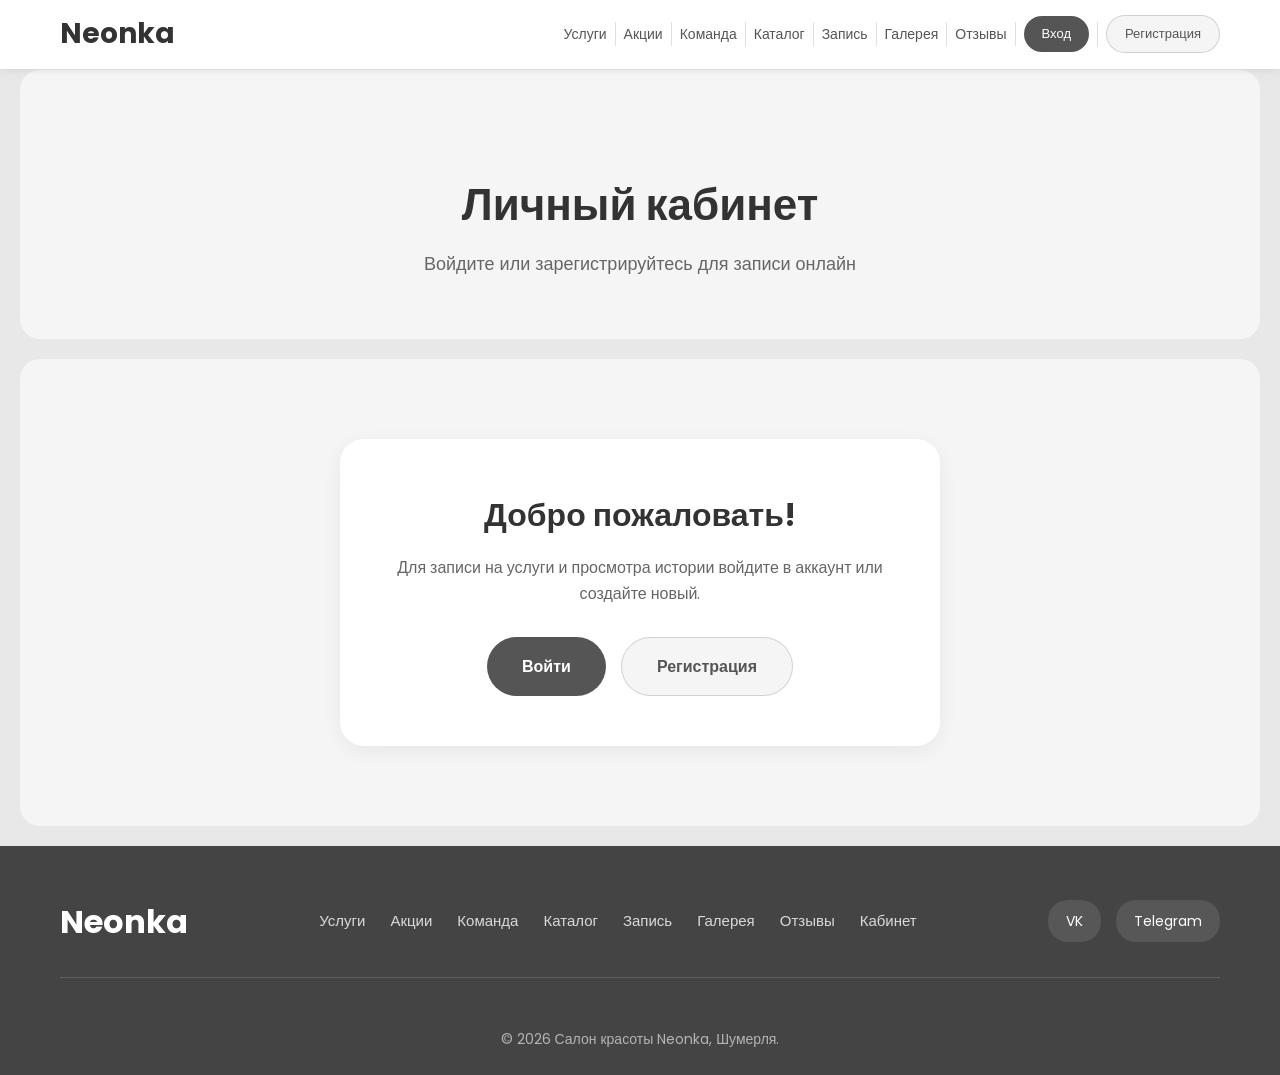
==== account.html @ 44caa197 "изминение" ====
<!DOCTYPE html>
<html lang="ru">
<head>
  <meta charset="UTF-8">
  <meta name="viewport" content="width=device-width, initial-scale=1.0">
  <meta name="description" content="Личный кабинет салона красоты Neonka — вход, регистрация, просмотр истории записей.">
  <title>Личный кабинет — Салон красоты Neonka</title>
  <link rel="icon" href="img/salona.jpg" type="image/jpeg">
  <link rel="stylesheet" href="style.css">
  <link href="https://fonts.googleapis.com/css2?family=Poppins:wght@300;400;500;600;700&display=swap" rel="stylesheet">
</head>
<body>

  <!-- шапка -->
  <header class="header">
    <div class="container">
      <a href="index.html" class="logo">Neonka</a>
      <nav class="nav">
        <a href="index.html#services">Услуги</a>
        <div class="sep"></div>
        <a href="index.html#offers">Акции</a>
        <div class="sep"></div>
        <a href="index.html#team">Команда</a>
        <div class="sep"></div>
        <a href="services.html">Каталог</a>
        <div class="sep"></div>
        <a href="booking.html">Запись</a>
        <div class="sep"></div>
        <a href="gallery.html">Галерея</a>
        <div class="sep"></div>
        <a href="reviews.html">Отзывы</a>
        <div class="sep"></div>
        <button class="btn-auth btn-in" id="btn-open-login">Вход</button>
        <div class="sep"></div>
        <button class="btn-auth btn-up" id="btn-open-register">Регистрация</button>
      </nav>
    </div>
  </header>

  <!-- заголовок -->
  <section class="pagehead">
    <div class="container">
      <h1>Личный кабинет</h1>
      <p>Войдите или зарегистрируйтесь для записи онлайн</p>
    </div>
  </section>

  <!-- кабинет -->
  <section class="account">
    <div class="container">
      <div class="account-box">
        <div class="account-card">
          <h2>Добро пожаловать!</h2>
          <p>Для записи на услуги и просмотра истории войдите в аккаунт или создайте новый.</p>
          <div class="account-btns">
            <button class="btn btn-dark" id="btn-open-login">Войти</button>
            <button class="btn btn-light" id="btn-open-register">Регистрация</button>
          </div>
        </div>
      </div>
    </div>
  </section>

  <!-- модалки -->
  <div class="modal" id="modal-login">
    <div class="modal-box">
      <button class="modal-x" id="modal-login-close">&times;</button>
      <h2>Вход в аккаунт</h2>
      <form class="form" id="login-form" novalidate>
        <div class="field">
          <label for="login-email">Email</label>
          <input type="email" id="login-email" name="login_email" placeholder="example@mail.ru" required>
          <span class="err" id="login-email-error"></span>
        </div>
        <div class="field">
          <label for="login-password">Пароль</label>
          <input type="password" id="login-password" name="login_password" placeholder="Введите пароль" required>
          <span class="err" id="login-password-error"></span>
        </div>
        <button type="submit" class="btn btn-dark btn-full">Войти</button>
        <div class="result" id="login-result"></div>
        <p class="modal-link">Нет аккаунта? <a href="#" id="switch-to-register">Зарегистрируйтесь</a></p>
      </form>
    </div>
  </div>

  <div class="modal modal-reg" id="modal-register">
    <div class="modal-box">
      <button class="modal-x" id="modal-register-close">&times;</button>
      <h2>Регистрация</h2>
      <form class="form" id="register-form" novalidate>
        <div class="field">
          <label for="reg-name">Имя *</label>
          <input type="text" id="reg-name" name="reg_name" placeholder="Ваше имя" required>
          <span class="err" id="reg-name-error"></span>
        </div>
        <div class="field">
          <label for="reg-phone">Телефон *</label>
          <input type="tel" id="reg-phone" name="reg_phone" placeholder="+7 (999) 123-45-67" required>
          <span class="err" id="reg-phone-error"></span>
        </div>
        <div class="field">
          <label for="reg-email">Email *</label>
          <input type="email" id="reg-email" name="reg_email" placeholder="example@mail.ru" required>
          <span class="err" id="reg-email-error"></span>
        </div>
        <div class="field">
          <label for="reg-password">Пароль *</label>
          <input type="password" id="reg-password" name="reg_password" placeholder="Минимум 6 символов" required>
          <span class="err" id="reg-password-error"></span>
        </div>
        <div class="field">
          <label for="reg-password-confirm">Подтвердите пароль *</label>
          <input type="password" id="reg-password-confirm" name="reg_password_confirm" placeholder="Повторите пароль" required>
          <span class="err" id="reg-password-confirm-error"></span>
        </div>
        <div class="field">
          <label class="check"><input type="checkbox" id="reg-agree" name="reg_agree" required> Согласен(а) на обработку данных</label>
          <span class="err" id="reg-agree-error"></span>
        </div>
        <button type="submit" class="btn btn-dark btn-full">Зарегистрироваться</button>
        <div class="result" id="register-result"></div>
        <p class="modal-link">Уже есть аккаунт? <a href="#" id="switch-to-login">Войдите</a></p>
      </form>
    </div>
  </div>

  <!-- подвал -->
  <footer class="footer">
    <div class="container">
      <div class="footer-wrap">
        <div class="flogo">Neonka</div>
        <div class="flinks">
          <a href="index.html#services">Услуги</a>
          <a href="index.html#offers">Акции</a>
          <a href="index.html#team">Команда</a>
          <a href="services.html">Каталог</a>
          <a href="booking.html">Запись</a>
          <a href="gallery.html">Галерея</a>
          <a href="reviews.html">Отзывы</a>
          <a href="account.html">Кабинет</a>
        </div>
        <div class="fsocial">
          <a href="#">VK</a>
          <a href="#">Telegram</a>
        </div>
      </div>
      <div class="fcopy"><p>&copy; 2026 Салон красоты Neonka, Шумерля.</p></div>
    </div>
  </footer>

  <script src="js/modal.js"></script>
  <script src="js/validation.js"></script>
  <script src="js/main.js"></script>
</body>
</html>
---- style.css ----
/* reset */
*{margin:0;padding:0;box-sizing:border-box}
html{scroll-behavior:smooth}
body{font-family:"Poppins",sans-serif;line-height:1.6;color:#444;background:#e8e8e8;overflow-x:hidden;padding-top:70px}
.container{max-width:1200px;margin:0 auto;padding:0 20px}

/* header */
.header{background:#fff;padding:12px 0;position:fixed;top:0;width:100%;z-index:1000;box-shadow:0 1px 10px rgba(0,0,0,0.08)}
.header .container{display:flex;justify-content:space-between;align-items:center}
.logo{font-size:28px;font-weight:700;color:#333;text-decoration:none}
.nav{display:flex;align-items:center;gap:6px}
.sep{width:1px;height:24px;background:rgba(0,0,0,0.12);margin:0 2px}
.nav a{color:#555;text-decoration:none;font-size:14px;font-weight:500;transition:color 0.3s;white-space:nowrap}
.nav a:hover{color:#333}

/* auth buttons */
.btn-auth{padding:8px 18px;border-radius:20px;font-size:13px;font-weight:500;cursor:pointer;border:none;transition:background 0.3s;font-family:"Poppins",sans-serif}
.btn-in{background:#555;color:#fff}
.btn-in:hover{background:#333}
.btn-up{background:#f5f5f5;color:#555;border:1px solid rgba(0,0,0,0.15)}
.btn-up:hover{background:#eee}

/* hero */
.hero{background:#f5f5f5;padding:160px 0 100px;margin:20px;margin-top:0;border-radius:20px}
.hero-inner{display:grid;grid-template-columns:1fr 1fr;gap:60px;align-items:center}
.hero-text h1{font-size:52px;margin-bottom:20px;color:#333}
.hero-text p{font-size:20px;margin-bottom:36px;color:#666}
.hero-btns{display:flex;gap:20px;margin-bottom:36px}
.hero-stats{display:flex;gap:40px}
.stat{text-align:center}
.stat span{display:block;font-size:28px;font-weight:700;color:#555}
.hero-img{height:500px;border-radius:24px;overflow:hidden}
.hero-img img{width:100%;height:100%;object-fit:cover}

/* headings */
h2{text-align:center;font-size:40px;margin-bottom:60px;color:#333}

/* buttons */
.btn{padding:16px 35px;border:none;border-radius:50px;font-size:16px;font-weight:600;text-decoration:none;display:inline-block;cursor:pointer;transition:all 0.3s;font-family:"Poppins",sans-serif}
.btn-dark{background:#555;color:#fff}
.btn-dark:hover{background:#333}
.btn-light{background:#f5f5f5;color:#555;border:1px solid rgba(0,0,0,0.15)}
.btn-light:hover{background:#eee}
.btn-sm{padding:10px 24px;font-size:14px;background:#555;color:#fff;border-radius:50px;text-decoration:none;display:inline-block;transition:background 0.3s}
.btn-sm:hover{background:#333}
.btn-full{width:100%;text-align:center}
.link-center{text-align:center;margin-top:40px}

/* advantages */
.advantages{padding:100px 0;background:#f5f5f5;margin:20px;border-radius:20px}
.adv-grid{display:grid;grid-template-columns:repeat(auto-fit,minmax(250px,1fr));gap:30px}
.adv-card{text-align:center;padding:30px 20px;border-radius:20px;background:#fff;border:1px solid rgba(0,0,0,0.08);transition:transform 0.3s}
.adv-card:hover{transform:translateY(-8px)}
.adv-img{width:100%;height:160px;border-radius:16px;overflow:hidden;margin-bottom:20px}
.adv-img img{width:100%;height:100%;object-fit:cover;object-position:center}
.adv-card h3{color:#333;font-size:18px;margin-bottom:10px;min-height:44px;display:flex;align-items:center;justify-content:center}
.adv-card p{color:#666;font-size:14px;line-height:1.5}

/* services */
.services{padding:100px 0;background:#f5f5f5;margin:20px;border-radius:20px}
.svc-grid{display:grid;grid-template-columns:repeat(4,1fr);gap:25px;justify-items:center}
.svc-card{background:#fff;border-radius:20px;text-align:center;border:1px solid rgba(0,0,0,0.08);transition:transform 0.3s;padding-bottom:20px;width:100%;max-width:300px;display:flex;flex-direction:column;align-items:center}
.svc-card:hover{transform:translateY(-8px)}
.svc-img{width:100%;height:220px;border-radius:16px 16px 0 0;overflow:hidden}
.svc-img img{width:100%;height:100%;object-fit:cover;object-position:center top}
.svc-card h3{color:#444;font-size:20px;margin-bottom:10px;padding:0 15px;min-height:44px;display:flex;align-items:center;justify-content:center}
.svc-card p{color:#666;font-size:14px;margin-bottom:15px;padding:0 15px;min-height:40px;line-height:1.4}
.svc-price{font-size:18px;font-weight:600;color:#555;background:#f0f0f0;padding:8px 20px;border-radius:20px;display:inline-block}

/* offers */
.offers{padding:100px 0;background:#f5f5f5;margin:20px;border-radius:20px}
.offer-grid{display:grid;grid-template-columns:repeat(auto-fit,minmax(300px,1fr));gap:30px}
.offer-card{background:#fff;border-radius:20px;overflow:hidden;box-shadow:0 5px 20px rgba(0,0,0,0.06);transition:transform 0.3s;position:relative}
.offer-card:hover{transform:translateY(-6px)}
.offer-hot{border:1px solid #888}
.offer-tag{position:absolute;top:15px;left:15px;background:#555;color:#fff;padding:5px 12px;border-radius:20px;font-size:12px;font-weight:600;z-index:1}
.offer-img{width:100%;height:200px;overflow:hidden}
.offer-img img{width:100%;height:100%;object-fit:cover;object-position:center}
.offer-body{padding:25px}
.offer-body h3{font-size:20px;color:#333;margin-bottom:10px}
.offer-desc{font-size:14px;color:#666;margin-bottom:15px}
.offer-price{display:flex;align-items:center;gap:12px;margin-bottom:20px}
.old-price{font-size:18px;color:#999;text-decoration:line-through}
.new-price{font-size:26px;font-weight:700;color:#444}

/* team */
.team{padding:100px 0;background:#f5f5f5;margin:20px;border-radius:20px}
.team-grid{display:grid;grid-template-columns:repeat(auto-fit,minmax(220px,1fr));gap:30px}
.member{background:#fff;border-radius:20px;overflow:hidden;text-align:center;box-shadow:0 5px 15px rgba(0,0,0,0.06);transition:transform 0.3s}
.member:hover{transform:translateY(-6px)}
.photo{width:100%;height:220px;overflow:hidden}
.photo img{width:100%;height:100%;object-fit:cover;object-position:center top}
.info{padding:20px}
.info h3{font-size:18px;color:#333;margin-bottom:5px}
.role{font-size:14px;color:#666;margin-bottom:5px}
.exp{font-size:13px;color:#888;margin-bottom:10px}
.stars{color:#777;font-size:18px}

/* packages */
.packages{padding:100px 0;background:#f5f5f5;margin:20px;border-radius:20px}
.subtitle{text-align:center;font-size:16px;color:#666;margin-top:-40px;margin-bottom:50px}
.packs{display:grid;grid-template-columns:repeat(auto-fit,minmax(300px,1fr));gap:30px}
.pack{background:#fff;border-radius:24px;padding:35px 30px;text-align:center;box-shadow:0 5px 20px rgba(0,0,0,0.06);transition:transform 0.3s;position:relative;border:1px solid rgba(0,0,0,0.08)}
.pack:hover{transform:translateY(-8px)}
.pack-popular{border-color:#888}
.pack-tag{position:absolute;top:-12px;left:50%;transform:translateX(-50%);background:#555;color:#fff;padding:6px 20px;border-radius:20px;font-size:12px;font-weight:600;white-space:nowrap}
.pack-head{margin-bottom:20px;padding-top:10px}
.pack-head h3{font-size:24px;color:#333;margin-bottom:8px}
.pack-time{font-size:14px;color:#888}
.pack-list{list-style:none;padding:0;margin:0 0 25px;text-align:left}
.pack-list li{padding:10px 0;border-bottom:1px solid rgba(0,0,0,0.05);font-size:15px;color:#555}
.pack-list li:last-child{border-bottom:none}
.pack-price{display:flex;align-items:center;justify-content:center;gap:12px;margin-bottom:25px}
.save{font-size:14px;font-weight:600;color:#555;background:#f0f0f0;padding:4px 12px;border-radius:20px}

/* reviews */
.reviews{padding:100px 0;background:#f5f5f5;margin:20px;border-radius:20px}
.rev-grid{display:grid;grid-template-columns:repeat(auto-fit,minmax(300px,1fr));gap:30px;margin-bottom:40px}
.rev-card{background:#fff;padding:30px;border-radius:20px;box-shadow:0 5px 15px rgba(0,0,0,0.06);transition:transform 0.3s}
.rev-card:hover{transform:translateY(-5px)}
.rev-head{display:flex;align-items:center;gap:15px;margin-bottom:15px}
.rev-avatar{width:50px;height:50px;border-radius:50%;background:#555;color:#fff;display:flex;align-items:center;justify-content:center;font-size:20px;font-weight:700}
.rev-name strong{display:block;font-size:16px;color:#333}
.rev-stars{color:#777;font-size:16px}
.rev-card p{color:#666;font-size:14px;line-height:1.6}
.rev-date{font-size:12px;color:#999}
.rev-form{max-width:600px;margin:0 auto;background:#fff;padding:40px;border-radius:24px;box-shadow:0 5px 20px rgba(0,0,0,0.06)}
.rev-form h3{text-align:center;font-size:24px;margin-bottom:30px;color:#333}

/* slider */
.slider-area{padding:80px 0;background:#f5f5f5;margin:20px;border-radius:20px}
.slider{position:relative;max-width:900px;margin:0 auto;overflow:hidden;border-radius:20px;box-shadow:0 8px 25px rgba(0,0,0,0.08)}
.track{display:flex;transition:transform 0.5s ease}
.slide{min-width:100%;position:relative}
.slide img{width:100%;height:500px;object-fit:cover;display:block}
.caption{position:absolute;bottom:0;left:0;right:0;background:linear-gradient(transparent,rgba(0,0,0,0.6));color:#fff;padding:30px 20px 20px;font-size:18px;text-align:center}
.s-btn{position:absolute;top:50%;transform:translateY(-50%);background:rgba(255,255,255,0.8);border:none;width:50px;height:50px;border-radius:50%;font-size:22px;cursor:pointer;color:#555}
.s-btn:hover{background:#fff}
.s-prev{left:15px}
.s-next{right:15px}
.dots{display:flex;justify-content:center;gap:10px;padding:15px;background:#f5f5f5}
.dot{width:12px;height:12px;border-radius:50%;background:#aaa;border:none;cursor:pointer;transition:background 0.3s}
.dot.active{background:#555}

/* gallery */
.gallery{padding:80px 0;background:#f5f5f5;margin:20px;border-radius:20px}
.gal-grid{display:grid;grid-template-columns:repeat(auto-fit,minmax(280px,1fr));gap:20px}
.gal-item{position:relative;border-radius:16px;overflow:hidden;box-shadow:0 5px 15px rgba(0,0,0,0.08);cursor:pointer}
.gal-item img{width:100%;height:260px;object-fit:cover;object-position:center;display:block;transition:transform 0.4s}
.gal-item:hover img{transform:scale(1.05)}
.overlay{position:absolute;bottom:0;left:0;right:0;background:linear-gradient(transparent,rgba(0,0,0,0.6));color:#fff;padding:20px;text-align:center;opacity:0;transition:opacity 0.3s}
.gal-item:hover .overlay{opacity:1}

/* steps */
.steps{padding:100px 0;background:#f5f5f5;margin:20px;border-radius:20px}
.step-list{display:grid;grid-template-columns:repeat(auto-fit,minmax(200px,1fr));gap:30px;max-width:1000px;margin:0 auto}
.step{text-align:center;padding:30px 20px;background:#fff;border-radius:20px;box-shadow:0 5px 15px rgba(0,0,0,0.06);transition:transform 0.3s}
.step:hover{transform:translateY(-6px)}
.step-num{width:50px;height:50px;border-radius:50%;background:#555;color:#fff;font-size:22px;font-weight:700;display:flex;align-items:center;justify-content:center;margin:0 auto 15px}
.step h3{font-size:18px;color:#333;margin-bottom:10px}
.step p{font-size:14px;color:#666}

/* prices */
.prices{padding:100px 0;background:#f5f5f5;margin:20px;border-radius:20px}
.price-cols{display:grid;grid-template-columns:repeat(auto-fit,minmax(350px,1fr));gap:30px;margin-bottom:40px}
.price-col{background:#fff;border-radius:24px;overflow:hidden;box-shadow:0 5px 15px rgba(0,0,0,0.06);border:1px solid rgba(0,0,0,0.08)}
.col-head{background:#555;padding:25px 30px;text-align:center}
.col-head h3{color:#fff;font-size:22px;margin:0}
.price-list{padding:25px}
.price-row{display:flex;justify-content:space-between;align-items:center;padding:18px 0;border-bottom:1px dashed rgba(0,0,0,0.1)}
.price-row:last-child{border-bottom:none}
.price-info{display:flex;flex-direction:column;gap:4px}
.price-name{font-size:17px;color:#444;font-weight:600}
.price-desc{font-size:13px;color:#888;font-style:italic}
.price-val{font-size:22px;font-weight:700;color:#555;padding:8px 16px;border-radius:14px;background:#f0f0f0;min-width:90px;text-align:center}
.note{text-align:center;padding:25px 30px;background:#f0f0f0;border-radius:20px}
.note p{font-size:16px;color:#555}
.note strong{color:#333}

/* contact */
.contact{padding:100px 0;background:#f5f5f5;margin:20px;border-radius:20px}
.contact-wrap{display:grid;grid-template-columns:1fr 400px;gap:60px;align-items:start}
.contact-list{display:flex;flex-direction:column;gap:25px}
.contact-item{display:flex;align-items:center;gap:15px;padding:20px 25px;background:#fff;border-radius:16px;border:1px solid rgba(0,0,0,0.08);transition:transform 0.3s}
.contact-item:hover{transform:translateX(8px)}
.contact-item p{font-size:16px;color:#555}
.map{width:100%;border-radius:20px;overflow:hidden}
.map iframe{border:none;width:100%;height:100%;min-height:400px}

/* booking */
.booking{padding:80px 0;background:#f5f5f5;margin:20px;border-radius:20px}
.form{max-width:600px;margin:0 auto;background:#fff;padding:40px;border-radius:24px;box-shadow:0 5px 20px rgba(0,0,0,0.06)}
.field{margin-bottom:24px}
.field label{display:block;margin-bottom:8px;font-weight:500;color:#444;font-size:15px}
.field input,.field select,.field textarea{width:100%;padding:14px 18px;border:1px solid rgba(0,0,0,0.12);border-radius:14px;font-size:15px;font-family:"Poppins",sans-serif;background:#fff;color:#444}
.field input:focus,.field select:focus,.field textarea:focus{outline:none;border-color:#555}
.err{display:block;color:#888;font-size:13px;margin-top:6px}
.radios{display:flex;gap:20px;flex-wrap:wrap}
.radio{display:flex;align-items:center;gap:8px;cursor:pointer;font-size:15px;color:#555}
.check{display:flex;align-items:center;gap:10px;cursor:pointer;font-size:14px;color:#555}
.result{margin-top:15px;padding:15px;border-radius:12px;text-align:center;font-weight:500;display:none}
.result.ok{display:block;background:#eee;color:#444}
.result.bad{display:block;background:#e8e8e8;color:#555}

/* account */
.account{padding:80px 0;background:#f5f5f5;margin:20px;border-radius:20px}
.account-box{max-width:600px;margin:0 auto;text-align:center}
.account-card{background:#fff;padding:50px 40px;border-radius:24px;box-shadow:0 5px 20px rgba(0,0,0,0.06)}
.account-card h2{font-size:32px;margin-bottom:15px;color:#333}
.account-card p{color:#666;margin-bottom:30px;font-size:16px}
.account-btns{display:flex;gap:15px;justify-content:center}

/* modal */
.modal{display:none;position:fixed;top:0;left:0;width:100%;height:100%;background:rgba(0,0,0,0.4);z-index:2000;align-items:center;justify-content:center}
.modal.show{display:flex}
.modal-box{background:#fff;border-radius:20px;padding:35px 30px;max-width:420px;width:90%;position:relative;box-shadow:0 15px 50px rgba(0,0,0,0.15)}
.modal-reg .modal-box{max-width:520px;padding:30px 25px}
.modal-reg .form{display:grid;grid-template-columns:1fr 1fr;gap:10px 14px}
.modal-reg .field:last-of-type,.modal-reg .btn-full,.modal-reg .result,.modal-reg .modal-link,.modal-reg h2{grid-column:1/-1}
.modal-x{position:absolute;top:15px;right:20px;background:none;border:none;font-size:28px;cursor:pointer;color:#999}
.modal-x:hover{color:#555}
.form{display:flex;flex-direction:column;gap:16px}
.form h2{margin-bottom:10px;font-size:24px;color:#333}
.modal-link{text-align:center;font-size:14px;color:#666}
.modal-link a{color:#555;font-weight:600;text-decoration:none;cursor:pointer}
.modal-link a:hover{text-decoration:underline}

/* pagehead */
.pagehead{background:#f5f5f5;text-align:center;padding:100px 0 60px;margin:20px;margin-top:0;border-radius:20px}
.pagehead h1{font-size:44px;color:#333;margin-bottom:10px}
.pagehead p{font-size:18px;color:#666}

/* footer */
.footer{background:#444;color:#fff;padding:50px 0 25px}
.footer-wrap{display:flex;justify-content:space-between;align-items:center;flex-wrap:wrap;gap:30px;margin-bottom:30px;padding-bottom:30px;border-bottom:1px solid rgba(255,255,255,0.15)}
.flogo{font-size:32px;font-weight:700;color:#fff}
.flinks{display:flex;gap:25px}
.flinks a{color:rgba(255,255,255,0.8);text-decoration:none;font-size:15px;transition:color 0.3s}
.flinks a:hover{color:#fff}
.fsocial{display:flex;gap:15px}
.fsocial a{color:#fff;text-decoration:none;padding:10px 18px;border-radius:20px;background:rgba(255,255,255,0.1);font-size:14px;transition:background 0.3s}
.fsocial a:hover{background:rgba(255,255,255,0.2)}
.fcopy{text-align:center;padding-top:20px}
.fcopy p{font-size:14px;color:rgba(255,255,255,0.6)}

/* responsive */
@media(max-width:768px){
body{padding-top:60px}
.hero,.pagehead,.advantages,.services,.prices,.contact,.slider-area,.booking,.gallery,.reviews,.account,.offers,.team,.steps,.packages{margin:10px;border-radius:15px}
.hero-inner{grid-template-columns:1fr;gap:40px}
.hero-text h1{font-size:36px}
.pagehead h1{font-size:32px}
h2{font-size:30px}
.hero-stats{gap:20px}
.stat span{font-size:22px}
.adv-grid,.price-cols,.rev-grid{grid-template-columns:1fr}
.svc-grid{grid-template-columns:repeat(2,1fr);gap:15px}
.offer-grid{grid-template-columns:1fr}
.team-grid{grid-template-columns:repeat(2,1fr);gap:15px}
.photo{height:180px}
.contact-wrap{grid-template-columns:1fr}
.nav{gap:4px;flex-wrap:wrap;justify-content:center}
.sep{height:18px;margin:0 1px}
.nav a{font-size:12px}
.btn-auth{padding:5px 10px;font-size:11px}
.footer-wrap{flex-direction:column;text-align:center}
.flinks{flex-wrap:wrap;justify-content:center}
.slide img{height:300px}
.form,.rev-form,.account-card{padding:25px}
.gal-grid{grid-template-columns:repeat(auto-fit,minmax(200px,1fr))}
.gal-item img{height:200px}
.packs{grid-template-columns:1fr;max-width:450px;margin:0 auto}
}
@media(max-width:480px){
.svc-grid,.team-grid{grid-template-columns:1fr}
.hero-btns{flex-direction:column}
.account-btns{flex-direction:column}
.offer-img{height:180px}
.photo{height:200px}
}
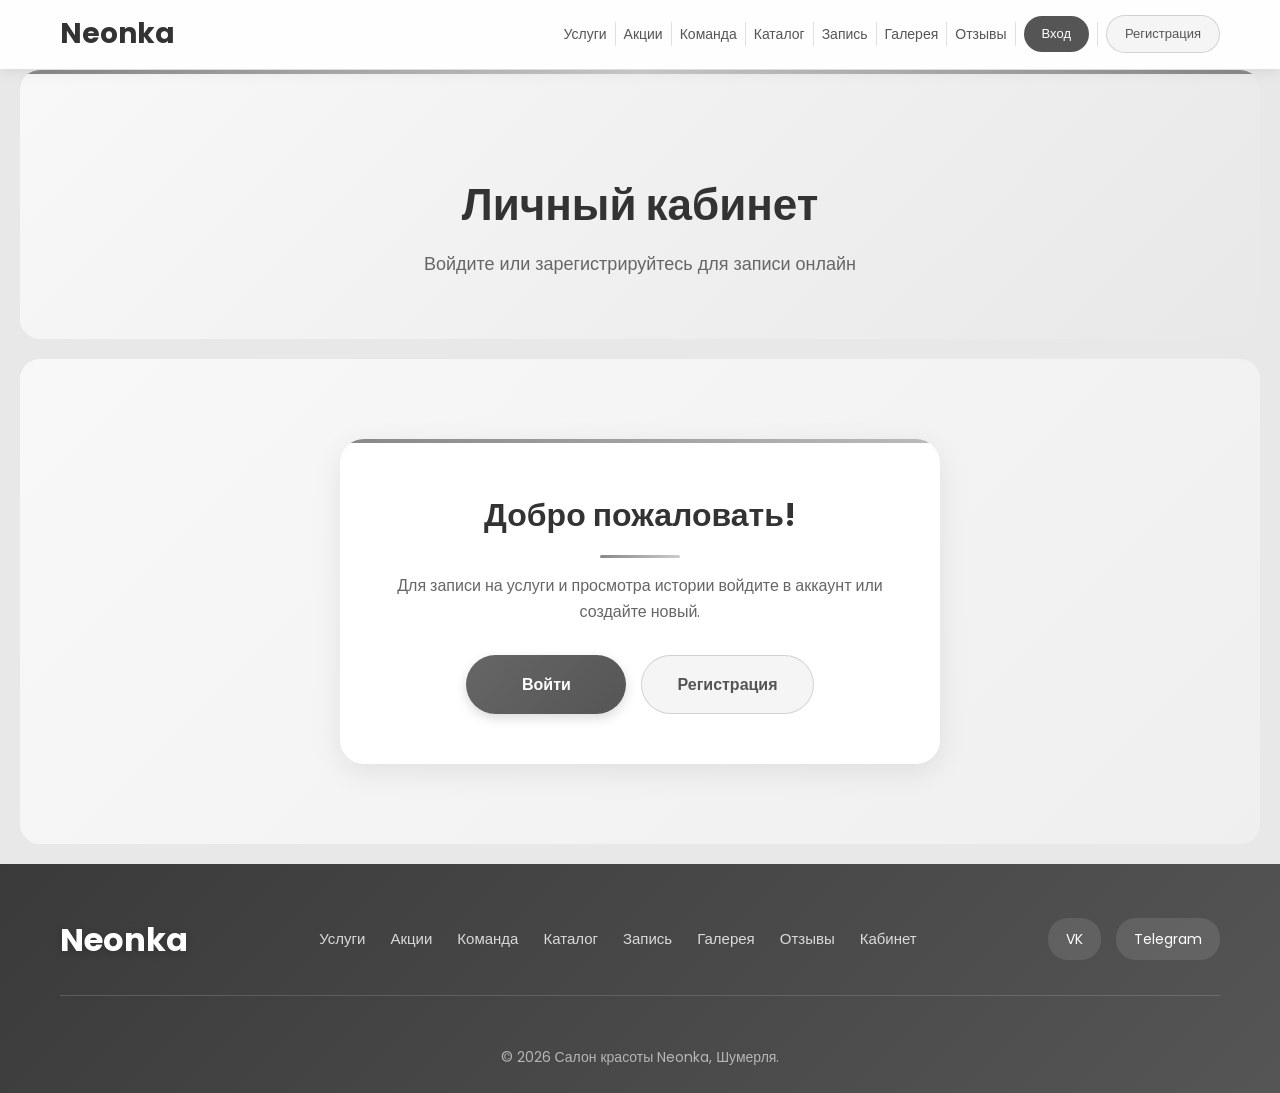
==== commit e48af8ad: "сохр" ====
--- a/account.html
+++ b/account.html
@@ -1,3 +1,4 @@
+<!-- account.html — личный кабинет: кнопки «Войти» и «Регистрация» (модалки) -->
 <!DOCTYPE html>
 <html lang="ru">
 <head>
@@ -11,33 +12,25 @@
 </head>
 <body>
 
-  <!-- шапка -->
+  <!-- Шапка -->
   <header class="header">
     <div class="container">
       <a href="index.html" class="logo">Neonka</a>
       <nav class="nav">
-        <a href="index.html#services">Услуги</a>
-        <div class="sep"></div>
-        <a href="index.html#offers">Акции</a>
-        <div class="sep"></div>
-        <a href="index.html#team">Команда</a>
-        <div class="sep"></div>
-        <a href="services.html">Каталог</a>
-        <div class="sep"></div>
-        <a href="booking.html">Запись</a>
-        <div class="sep"></div>
-        <a href="gallery.html">Галерея</a>
-        <div class="sep"></div>
-        <a href="reviews.html">Отзывы</a>
-        <div class="sep"></div>
-        <button class="btn-auth btn-in" id="btn-open-login">Вход</button>
-        <div class="sep"></div>
+        <a href="index.html#services">Услуги</a><div class="sep"></div>
+        <a href="index.html#offers">Акции</a><div class="sep"></div>
+        <a href="index.html#team">Команда</a><div class="sep"></div>
+        <a href="services.html">Каталог</a><div class="sep"></div>
+        <a href="booking.html">Запись</a><div class="sep"></div>
+        <a href="gallery.html">Галерея</a><div class="sep"></div>
+        <a href="reviews.html">Отзывы</a><div class="sep"></div>
+        <button class="btn-auth btn-in" id="btn-open-login">Вход</button><div class="sep"></div>
         <button class="btn-auth btn-up" id="btn-open-register">Регистрация</button>
       </nav>
     </div>
   </header>
 
-  <!-- заголовок -->
+  <!-- Заголовок -->
   <section class="pagehead">
     <div class="container">
       <h1>Личный кабинет</h1>
@@ -45,7 +38,7 @@
     </div>
   </section>
 
-  <!-- кабинет -->
+  <!-- Приветственный блок с кнопками входа/регистрации -->
   <section class="account">
     <div class="container">
       <div class="account-box">
@@ -61,20 +54,20 @@
     </div>
   </section>
 
-  <!-- модалки -->
+  <!-- Модалка входа -->
   <div class="modal" id="modal-login">
     <div class="modal-box">
       <button class="modal-x" id="modal-login-close">&times;</button>
       <h2>Вход в аккаунт</h2>
-      <form class="form" id="login-form" novalidate>
+      <form class="form" id="login-form" novalidate method="POST">
         <div class="field">
           <label for="login-email">Email</label>
-          <input type="email" id="login-email" name="login_email" placeholder="example@mail.ru" required>
+          <input type="email" id="login-email" name="email" placeholder="example@mail.ru" required>
           <span class="err" id="login-email-error"></span>
         </div>
         <div class="field">
           <label for="login-password">Пароль</label>
-          <input type="password" id="login-password" name="login_password" placeholder="Введите пароль" required>
+          <input type="password" id="login-password" name="password" placeholder="Введите пароль" required>
           <span class="err" id="login-password-error"></span>
         </div>
         <button type="submit" class="btn btn-dark btn-full">Войти</button>
@@ -84,38 +77,39 @@
     </div>
   </div>
 
+  <!-- Модалка регистрации -->
   <div class="modal modal-reg" id="modal-register">
     <div class="modal-box">
       <button class="modal-x" id="modal-register-close">&times;</button>
       <h2>Регистрация</h2>
-      <form class="form" id="register-form" novalidate>
+      <form class="form" id="register-form" novalidate method="POST">
         <div class="field">
           <label for="reg-name">Имя *</label>
-          <input type="text" id="reg-name" name="reg_name" placeholder="Ваше имя" required>
+          <input type="text" id="reg-name" name="name" placeholder="Ваше имя" required>
           <span class="err" id="reg-name-error"></span>
         </div>
         <div class="field">
           <label for="reg-phone">Телефон *</label>
-          <input type="tel" id="reg-phone" name="reg_phone" placeholder="+7 (999) 123-45-67" required>
+          <input type="tel" id="reg-phone" name="phone" placeholder="+7 (999) 123-45-67" required>
           <span class="err" id="reg-phone-error"></span>
         </div>
         <div class="field">
           <label for="reg-email">Email *</label>
-          <input type="email" id="reg-email" name="reg_email" placeholder="example@mail.ru" required>
+          <input type="email" id="reg-email" name="email" placeholder="example@mail.ru" required>
           <span class="err" id="reg-email-error"></span>
         </div>
         <div class="field">
           <label for="reg-password">Пароль *</label>
-          <input type="password" id="reg-password" name="reg_password" placeholder="Минимум 6 символов" required>
+          <input type="password" id="reg-password" name="password" placeholder="Минимум 6 символов" required>
           <span class="err" id="reg-password-error"></span>
         </div>
         <div class="field">
-          <label for="reg-password-confirm">Подтвердите пароль *</label>
-          <input type="password" id="reg-password-confirm" name="reg_password_confirm" placeholder="Повторите пароль" required>
+          <label for="reg-password2">Подтвердите пароль *</label>
+          <input type="password" id="reg-password2" name="password2" placeholder="Повторите пароль" required>
           <span class="err" id="reg-password-confirm-error"></span>
         </div>
         <div class="field">
-          <label class="check"><input type="checkbox" id="reg-agree" name="reg_agree" required> Согласен(а) на обработку данных</label>
+          <label class="check"><input type="checkbox" id="reg-agree" name="agree" required> Согласен(а) на обработку данных</label>
           <span class="err" id="reg-agree-error"></span>
         </div>
         <button type="submit" class="btn btn-dark btn-full">Зарегистрироваться</button>
@@ -125,24 +119,18 @@
     </div>
   </div>
 
-  <!-- подвал -->
+  <!-- Подвал -->
   <footer class="footer">
     <div class="container">
       <div class="footer-wrap">
         <div class="flogo">Neonka</div>
         <div class="flinks">
-          <a href="index.html#services">Услуги</a>
-          <a href="index.html#offers">Акции</a>
-          <a href="index.html#team">Команда</a>
-          <a href="services.html">Каталог</a>
-          <a href="booking.html">Запись</a>
-          <a href="gallery.html">Галерея</a>
-          <a href="reviews.html">Отзывы</a>
-          <a href="account.html">Кабинет</a>
+          <a href="index.html#services">Услуги</a><a href="index.html#offers">Акции</a><a href="index.html#team">Команда</a>
+          <a href="services.html">Каталог</a><a href="booking.html">Запись</a><a href="gallery.html">Галерея</a>
+          <a href="reviews.html">Отзывы</a><a href="account.html">Кабинет</a>
         </div>
         <div class="fsocial">
-          <a href="#">VK</a>
-          <a href="#">Telegram</a>
+          <a href="#">VK</a><a href="#">Telegram</a>
         </div>
       </div>
       <div class="fcopy"><p>&copy; 2026 Салон красоты Neonka, Шумерля.</p></div>
--- a/style.css
+++ b/style.css
@@ -1,280 +1,690 @@
 /* reset */
-*{margin:0;padding:0;box-sizing:border-box}
-html{scroll-behavior:smooth}
-body{font-family:"Poppins",sans-serif;line-height:1.6;color:#444;background:#e8e8e8;overflow-x:hidden;padding-top:70px}
-.container{max-width:1200px;margin:0 auto;padding:0 20px}
-
-/* header */
-.header{background:#fff;padding:12px 0;position:fixed;top:0;width:100%;z-index:1000;box-shadow:0 1px 10px rgba(0,0,0,0.08)}
-.header .container{display:flex;justify-content:space-between;align-items:center}
-.logo{font-size:28px;font-weight:700;color:#333;text-decoration:none}
-.nav{display:flex;align-items:center;gap:6px}
-.sep{width:1px;height:24px;background:rgba(0,0,0,0.12);margin:0 2px}
-.nav a{color:#555;text-decoration:none;font-size:14px;font-weight:500;transition:color 0.3s;white-space:nowrap}
-.nav a:hover{color:#333}
+* {
+  margin: 0;
+  padding: 0;
+  box-sizing: border-box;
+}
+
+html {
+  scroll-behavior: smooth;
+}
+
+body {
+  font-family: "Poppins", sans-serif;
+  line-height: 1.6;
+  color: #444;
+  background: #e8e8e8;
+  overflow-x: hidden;
+  padding-top: 70px;
+}
+
+.container {
+  max-width: 1200px;
+  margin: 0 auto;
+  padding: 0 20px;
+}
+
+/* ===== ANIMATIONS ===== */
+@keyframes fadeInUp {
+  from { opacity: 0; transform: translateY(40px); }
+  to { opacity: 1; transform: translateY(0); }
+}
+@keyframes fadeInLeft {
+  from { opacity: 0; transform: translateX(-40px); }
+  to { opacity: 1; transform: translateX(0); }
+}
+@keyframes fadeInRight {
+  from { opacity: 0; transform: translateX(40px); }
+  to { opacity: 1; transform: translateX(0); }
+}
+@keyframes scaleIn {
+  from { opacity: 0; transform: scale(0.9); }
+  to { opacity: 1; transform: scale(1); }
+}
+@keyframes float {
+  0%, 100% { transform: translateY(0); }
+  50% { transform: translateY(-10px); }
+}
+@keyframes shimmer {
+  0% { background-position: -200% center; }
+  100% { background-position: 200% center; }
+}
+@keyframes pulse {
+  0%, 100% { transform: scale(1); }
+  50% { transform: scale(1.05); }
+}
+@keyframes rotateIn {
+  from { opacity: 0; transform: rotate(-10deg) scale(0.9); }
+  to { opacity: 1; transform: rotate(0) scale(1); }
+}
+
+/* ===== SCROLL ANIMATIONS ===== */
+.fade-in { opacity: 0; transform: translateY(40px); transition: opacity 0.8s ease, transform 0.8s ease; }
+.fade-in-left { opacity: 0; transform: translateX(-50px); transition: opacity 0.8s ease, transform 0.8s ease; }
+.fade-in-right { opacity: 0; transform: translateX(50px); transition: opacity 0.8s ease, transform 0.8s ease; }
+.scale-in { opacity: 0; transform: scale(0.85); transition: opacity 0.7s ease, transform 0.7s ease; }
+.fade-in.visible, .fade-in-left.visible, .fade-in-right.visible, .scale-in.visible {
+  opacity: 1; transform: translateY(0) translateX(0) scale(1);
+}
+.stagger-1 { transition-delay: 0.1s; } .stagger-2 { transition-delay: 0.2s; }
+.stagger-3 { transition-delay: 0.3s; } .stagger-4 { transition-delay: 0.4s; }
+.stagger-5 { transition-delay: 0.5s; } .stagger-6 { transition-delay: 0.6s; }
+.stagger-7 { transition-delay: 0.7s; } .stagger-8 { transition-delay: 0.8s; }
+
+/* ===== HEADER ===== */
+.header {
+  background: rgba(255, 255, 255, 0.95);
+  backdrop-filter: blur(10px);
+  padding: 12px 0;
+  position: fixed;
+  top: 0;
+  width: 100%;
+  z-index: 1000;
+  box-shadow: 0 2px 15px rgba(0, 0, 0, 0.08);
+  transition: box-shadow 0.3s;
+}
+.header.scrolled { padding: 8px 0; box-shadow: 0 4px 30px rgba(0,0,0,0.12); }
+.header .container { display: flex; justify-content: space-between; align-items: center; }
+.logo {
+  font-size: 28px; font-weight: 700; color: #333; text-decoration: none;
+  transition: transform 0.3s;
+}
+.logo:hover { transform: scale(1.05); }
+.nav { display: flex; align-items: center; gap: 6px; }
+.sep { width: 1px; height: 24px; background: rgba(0,0,0,0.12); margin: 0 2px; }
+.nav a {
+  color: #555; text-decoration: none; font-size: 14px; font-weight: 500;
+  transition: color 0.3s; white-space: nowrap; position: relative;
+}
+.nav a::after {
+  content: ''; position: absolute; bottom: -4px; left: 0; width: 0;
+  height: 2px; background: #555; transition: width 0.3s;
+}
+.nav a:hover::after { width: 100%; }
+.nav a:hover { color: #333; }
 
 /* auth buttons */
-.btn-auth{padding:8px 18px;border-radius:20px;font-size:13px;font-weight:500;cursor:pointer;border:none;transition:background 0.3s;font-family:"Poppins",sans-serif}
-.btn-in{background:#555;color:#fff}
-.btn-in:hover{background:#333}
-.btn-up{background:#f5f5f5;color:#555;border:1px solid rgba(0,0,0,0.15)}
-.btn-up:hover{background:#eee}
-
-/* hero */
-.hero{background:#f5f5f5;padding:160px 0 100px;margin:20px;margin-top:0;border-radius:20px}
-.hero-inner{display:grid;grid-template-columns:1fr 1fr;gap:60px;align-items:center}
-.hero-text h1{font-size:52px;margin-bottom:20px;color:#333}
-.hero-text p{font-size:20px;margin-bottom:36px;color:#666}
-.hero-btns{display:flex;gap:20px;margin-bottom:36px}
-.hero-stats{display:flex;gap:40px}
-.stat{text-align:center}
-.stat span{display:block;font-size:28px;font-weight:700;color:#555}
-.hero-img{height:500px;border-radius:24px;overflow:hidden}
-.hero-img img{width:100%;height:100%;object-fit:cover}
-
-/* headings */
-h2{text-align:center;font-size:40px;margin-bottom:60px;color:#333}
-
-/* buttons */
-.btn{padding:16px 35px;border:none;border-radius:50px;font-size:16px;font-weight:600;text-decoration:none;display:inline-block;cursor:pointer;transition:all 0.3s;font-family:"Poppins",sans-serif}
-.btn-dark{background:#555;color:#fff}
-.btn-dark:hover{background:#333}
-.btn-light{background:#f5f5f5;color:#555;border:1px solid rgba(0,0,0,0.15)}
-.btn-light:hover{background:#eee}
-.btn-sm{padding:10px 24px;font-size:14px;background:#555;color:#fff;border-radius:50px;text-decoration:none;display:inline-block;transition:background 0.3s}
-.btn-sm:hover{background:#333}
-.btn-full{width:100%;text-align:center}
-.link-center{text-align:center;margin-top:40px}
-
-/* advantages */
-.advantages{padding:100px 0;background:#f5f5f5;margin:20px;border-radius:20px}
-.adv-grid{display:grid;grid-template-columns:repeat(auto-fit,minmax(250px,1fr));gap:30px}
-.adv-card{text-align:center;padding:30px 20px;border-radius:20px;background:#fff;border:1px solid rgba(0,0,0,0.08);transition:transform 0.3s}
-.adv-card:hover{transform:translateY(-8px)}
-.adv-img{width:100%;height:160px;border-radius:16px;overflow:hidden;margin-bottom:20px}
-.adv-img img{width:100%;height:100%;object-fit:cover;object-position:center}
-.adv-card h3{color:#333;font-size:18px;margin-bottom:10px;min-height:44px;display:flex;align-items:center;justify-content:center}
-.adv-card p{color:#666;font-size:14px;line-height:1.5}
-
-/* services */
-.services{padding:100px 0;background:#f5f5f5;margin:20px;border-radius:20px}
-.svc-grid{display:grid;grid-template-columns:repeat(4,1fr);gap:25px;justify-items:center}
-.svc-card{background:#fff;border-radius:20px;text-align:center;border:1px solid rgba(0,0,0,0.08);transition:transform 0.3s;padding-bottom:20px;width:100%;max-width:300px;display:flex;flex-direction:column;align-items:center}
-.svc-card:hover{transform:translateY(-8px)}
-.svc-img{width:100%;height:220px;border-radius:16px 16px 0 0;overflow:hidden}
-.svc-img img{width:100%;height:100%;object-fit:cover;object-position:center top}
-.svc-card h3{color:#444;font-size:20px;margin-bottom:10px;padding:0 15px;min-height:44px;display:flex;align-items:center;justify-content:center}
-.svc-card p{color:#666;font-size:14px;margin-bottom:15px;padding:0 15px;min-height:40px;line-height:1.4}
-.svc-price{font-size:18px;font-weight:600;color:#555;background:#f0f0f0;padding:8px 20px;border-radius:20px;display:inline-block}
-
-/* offers */
-.offers{padding:100px 0;background:#f5f5f5;margin:20px;border-radius:20px}
-.offer-grid{display:grid;grid-template-columns:repeat(auto-fit,minmax(300px,1fr));gap:30px}
-.offer-card{background:#fff;border-radius:20px;overflow:hidden;box-shadow:0 5px 20px rgba(0,0,0,0.06);transition:transform 0.3s;position:relative}
-.offer-card:hover{transform:translateY(-6px)}
-.offer-hot{border:1px solid #888}
-.offer-tag{position:absolute;top:15px;left:15px;background:#555;color:#fff;padding:5px 12px;border-radius:20px;font-size:12px;font-weight:600;z-index:1}
-.offer-img{width:100%;height:200px;overflow:hidden}
-.offer-img img{width:100%;height:100%;object-fit:cover;object-position:center}
-.offer-body{padding:25px}
-.offer-body h3{font-size:20px;color:#333;margin-bottom:10px}
-.offer-desc{font-size:14px;color:#666;margin-bottom:15px}
-.offer-price{display:flex;align-items:center;gap:12px;margin-bottom:20px}
-.old-price{font-size:18px;color:#999;text-decoration:line-through}
-.new-price{font-size:26px;font-weight:700;color:#444}
-
-/* team */
-.team{padding:100px 0;background:#f5f5f5;margin:20px;border-radius:20px}
-.team-grid{display:grid;grid-template-columns:repeat(auto-fit,minmax(220px,1fr));gap:30px}
-.member{background:#fff;border-radius:20px;overflow:hidden;text-align:center;box-shadow:0 5px 15px rgba(0,0,0,0.06);transition:transform 0.3s}
-.member:hover{transform:translateY(-6px)}
-.photo{width:100%;height:220px;overflow:hidden}
-.photo img{width:100%;height:100%;object-fit:cover;object-position:center top}
-.info{padding:20px}
-.info h3{font-size:18px;color:#333;margin-bottom:5px}
-.role{font-size:14px;color:#666;margin-bottom:5px}
-.exp{font-size:13px;color:#888;margin-bottom:10px}
-.stars{color:#777;font-size:18px}
-
-/* packages */
-.packages{padding:100px 0;background:#f5f5f5;margin:20px;border-radius:20px}
-.subtitle{text-align:center;font-size:16px;color:#666;margin-top:-40px;margin-bottom:50px}
-.packs{display:grid;grid-template-columns:repeat(auto-fit,minmax(300px,1fr));gap:30px}
-.pack{background:#fff;border-radius:24px;padding:35px 30px;text-align:center;box-shadow:0 5px 20px rgba(0,0,0,0.06);transition:transform 0.3s;position:relative;border:1px solid rgba(0,0,0,0.08)}
-.pack:hover{transform:translateY(-8px)}
-.pack-popular{border-color:#888}
-.pack-tag{position:absolute;top:-12px;left:50%;transform:translateX(-50%);background:#555;color:#fff;padding:6px 20px;border-radius:20px;font-size:12px;font-weight:600;white-space:nowrap}
-.pack-head{margin-bottom:20px;padding-top:10px}
-.pack-head h3{font-size:24px;color:#333;margin-bottom:8px}
-.pack-time{font-size:14px;color:#888}
-.pack-list{list-style:none;padding:0;margin:0 0 25px;text-align:left}
-.pack-list li{padding:10px 0;border-bottom:1px solid rgba(0,0,0,0.05);font-size:15px;color:#555}
-.pack-list li:last-child{border-bottom:none}
-.pack-price{display:flex;align-items:center;justify-content:center;gap:12px;margin-bottom:25px}
-.save{font-size:14px;font-weight:600;color:#555;background:#f0f0f0;padding:4px 12px;border-radius:20px}
-
-/* reviews */
-.reviews{padding:100px 0;background:#f5f5f5;margin:20px;border-radius:20px}
-.rev-grid{display:grid;grid-template-columns:repeat(auto-fit,minmax(300px,1fr));gap:30px;margin-bottom:40px}
-.rev-card{background:#fff;padding:30px;border-radius:20px;box-shadow:0 5px 15px rgba(0,0,0,0.06);transition:transform 0.3s}
-.rev-card:hover{transform:translateY(-5px)}
-.rev-head{display:flex;align-items:center;gap:15px;margin-bottom:15px}
-.rev-avatar{width:50px;height:50px;border-radius:50%;background:#555;color:#fff;display:flex;align-items:center;justify-content:center;font-size:20px;font-weight:700}
-.rev-name strong{display:block;font-size:16px;color:#333}
-.rev-stars{color:#777;font-size:16px}
-.rev-card p{color:#666;font-size:14px;line-height:1.6}
-.rev-date{font-size:12px;color:#999}
-.rev-form{max-width:600px;margin:0 auto;background:#fff;padding:40px;border-radius:24px;box-shadow:0 5px 20px rgba(0,0,0,0.06)}
-.rev-form h3{text-align:center;font-size:24px;margin-bottom:30px;color:#333}
-
-/* slider */
-.slider-area{padding:80px 0;background:#f5f5f5;margin:20px;border-radius:20px}
-.slider{position:relative;max-width:900px;margin:0 auto;overflow:hidden;border-radius:20px;box-shadow:0 8px 25px rgba(0,0,0,0.08)}
-.track{display:flex;transition:transform 0.5s ease}
-.slide{min-width:100%;position:relative}
-.slide img{width:100%;height:500px;object-fit:cover;display:block}
-.caption{position:absolute;bottom:0;left:0;right:0;background:linear-gradient(transparent,rgba(0,0,0,0.6));color:#fff;padding:30px 20px 20px;font-size:18px;text-align:center}
-.s-btn{position:absolute;top:50%;transform:translateY(-50%);background:rgba(255,255,255,0.8);border:none;width:50px;height:50px;border-radius:50%;font-size:22px;cursor:pointer;color:#555}
-.s-btn:hover{background:#fff}
-.s-prev{left:15px}
-.s-next{right:15px}
-.dots{display:flex;justify-content:center;gap:10px;padding:15px;background:#f5f5f5}
-.dot{width:12px;height:12px;border-radius:50%;background:#aaa;border:none;cursor:pointer;transition:background 0.3s}
-.dot.active{background:#555}
-
-/* gallery */
-.gallery{padding:80px 0;background:#f5f5f5;margin:20px;border-radius:20px}
-.gal-grid{display:grid;grid-template-columns:repeat(auto-fit,minmax(280px,1fr));gap:20px}
-.gal-item{position:relative;border-radius:16px;overflow:hidden;box-shadow:0 5px 15px rgba(0,0,0,0.08);cursor:pointer}
-.gal-item img{width:100%;height:260px;object-fit:cover;object-position:center;display:block;transition:transform 0.4s}
-.gal-item:hover img{transform:scale(1.05)}
-.overlay{position:absolute;bottom:0;left:0;right:0;background:linear-gradient(transparent,rgba(0,0,0,0.6));color:#fff;padding:20px;text-align:center;opacity:0;transition:opacity 0.3s}
-.gal-item:hover .overlay{opacity:1}
-
-/* steps */
-.steps{padding:100px 0;background:#f5f5f5;margin:20px;border-radius:20px}
-.step-list{display:grid;grid-template-columns:repeat(auto-fit,minmax(200px,1fr));gap:30px;max-width:1000px;margin:0 auto}
-.step{text-align:center;padding:30px 20px;background:#fff;border-radius:20px;box-shadow:0 5px 15px rgba(0,0,0,0.06);transition:transform 0.3s}
-.step:hover{transform:translateY(-6px)}
-.step-num{width:50px;height:50px;border-radius:50%;background:#555;color:#fff;font-size:22px;font-weight:700;display:flex;align-items:center;justify-content:center;margin:0 auto 15px}
-.step h3{font-size:18px;color:#333;margin-bottom:10px}
-.step p{font-size:14px;color:#666}
-
-/* prices */
-.prices{padding:100px 0;background:#f5f5f5;margin:20px;border-radius:20px}
-.price-cols{display:grid;grid-template-columns:repeat(auto-fit,minmax(350px,1fr));gap:30px;margin-bottom:40px}
-.price-col{background:#fff;border-radius:24px;overflow:hidden;box-shadow:0 5px 15px rgba(0,0,0,0.06);border:1px solid rgba(0,0,0,0.08)}
-.col-head{background:#555;padding:25px 30px;text-align:center}
-.col-head h3{color:#fff;font-size:22px;margin:0}
-.price-list{padding:25px}
-.price-row{display:flex;justify-content:space-between;align-items:center;padding:18px 0;border-bottom:1px dashed rgba(0,0,0,0.1)}
-.price-row:last-child{border-bottom:none}
-.price-info{display:flex;flex-direction:column;gap:4px}
-.price-name{font-size:17px;color:#444;font-weight:600}
-.price-desc{font-size:13px;color:#888;font-style:italic}
-.price-val{font-size:22px;font-weight:700;color:#555;padding:8px 16px;border-radius:14px;background:#f0f0f0;min-width:90px;text-align:center}
-.note{text-align:center;padding:25px 30px;background:#f0f0f0;border-radius:20px}
-.note p{font-size:16px;color:#555}
-.note strong{color:#333}
-
-/* contact */
-.contact{padding:100px 0;background:#f5f5f5;margin:20px;border-radius:20px}
-.contact-wrap{display:grid;grid-template-columns:1fr 400px;gap:60px;align-items:start}
-.contact-list{display:flex;flex-direction:column;gap:25px}
-.contact-item{display:flex;align-items:center;gap:15px;padding:20px 25px;background:#fff;border-radius:16px;border:1px solid rgba(0,0,0,0.08);transition:transform 0.3s}
-.contact-item:hover{transform:translateX(8px)}
-.contact-item p{font-size:16px;color:#555}
-.map{width:100%;border-radius:20px;overflow:hidden}
-.map iframe{border:none;width:100%;height:100%;min-height:400px}
-
-/* booking */
-.booking{padding:80px 0;background:#f5f5f5;margin:20px;border-radius:20px}
-.form{max-width:600px;margin:0 auto;background:#fff;padding:40px;border-radius:24px;box-shadow:0 5px 20px rgba(0,0,0,0.06)}
-.field{margin-bottom:24px}
-.field label{display:block;margin-bottom:8px;font-weight:500;color:#444;font-size:15px}
-.field input,.field select,.field textarea{width:100%;padding:14px 18px;border:1px solid rgba(0,0,0,0.12);border-radius:14px;font-size:15px;font-family:"Poppins",sans-serif;background:#fff;color:#444}
-.field input:focus,.field select:focus,.field textarea:focus{outline:none;border-color:#555}
-.err{display:block;color:#888;font-size:13px;margin-top:6px}
-.radios{display:flex;gap:20px;flex-wrap:wrap}
-.radio{display:flex;align-items:center;gap:8px;cursor:pointer;font-size:15px;color:#555}
-.check{display:flex;align-items:center;gap:10px;cursor:pointer;font-size:14px;color:#555}
-.result{margin-top:15px;padding:15px;border-radius:12px;text-align:center;font-weight:500;display:none}
-.result.ok{display:block;background:#eee;color:#444}
-.result.bad{display:block;background:#e8e8e8;color:#555}
-
-/* account */
-.account{padding:80px 0;background:#f5f5f5;margin:20px;border-radius:20px}
-.account-box{max-width:600px;margin:0 auto;text-align:center}
-.account-card{background:#fff;padding:50px 40px;border-radius:24px;box-shadow:0 5px 20px rgba(0,0,0,0.06)}
-.account-card h2{font-size:32px;margin-bottom:15px;color:#333}
-.account-card p{color:#666;margin-bottom:30px;font-size:16px}
-.account-btns{display:flex;gap:15px;justify-content:center}
-
-/* modal */
-.modal{display:none;position:fixed;top:0;left:0;width:100%;height:100%;background:rgba(0,0,0,0.4);z-index:2000;align-items:center;justify-content:center}
-.modal.show{display:flex}
-.modal-box{background:#fff;border-radius:20px;padding:35px 30px;max-width:420px;width:90%;position:relative;box-shadow:0 15px 50px rgba(0,0,0,0.15)}
-.modal-reg .modal-box{max-width:520px;padding:30px 25px}
-.modal-reg .form{display:grid;grid-template-columns:1fr 1fr;gap:10px 14px}
-.modal-reg .field:last-of-type,.modal-reg .btn-full,.modal-reg .result,.modal-reg .modal-link,.modal-reg h2{grid-column:1/-1}
-.modal-x{position:absolute;top:15px;right:20px;background:none;border:none;font-size:28px;cursor:pointer;color:#999}
-.modal-x:hover{color:#555}
-.form{display:flex;flex-direction:column;gap:16px}
-.form h2{margin-bottom:10px;font-size:24px;color:#333}
-.modal-link{text-align:center;font-size:14px;color:#666}
-.modal-link a{color:#555;font-weight:600;text-decoration:none;cursor:pointer}
-.modal-link a:hover{text-decoration:underline}
-
-/* pagehead */
-.pagehead{background:#f5f5f5;text-align:center;padding:100px 0 60px;margin:20px;margin-top:0;border-radius:20px}
-.pagehead h1{font-size:44px;color:#333;margin-bottom:10px}
-.pagehead p{font-size:18px;color:#666}
-
-/* footer */
-.footer{background:#444;color:#fff;padding:50px 0 25px}
-.footer-wrap{display:flex;justify-content:space-between;align-items:center;flex-wrap:wrap;gap:30px;margin-bottom:30px;padding-bottom:30px;border-bottom:1px solid rgba(255,255,255,0.15)}
-.flogo{font-size:32px;font-weight:700;color:#fff}
-.flinks{display:flex;gap:25px}
-.flinks a{color:rgba(255,255,255,0.8);text-decoration:none;font-size:15px;transition:color 0.3s}
-.flinks a:hover{color:#fff}
-.fsocial{display:flex;gap:15px}
-.fsocial a{color:#fff;text-decoration:none;padding:10px 18px;border-radius:20px;background:rgba(255,255,255,0.1);font-size:14px;transition:background 0.3s}
-.fsocial a:hover{background:rgba(255,255,255,0.2)}
-.fcopy{text-align:center;padding-top:20px}
-.fcopy p{font-size:14px;color:rgba(255,255,255,0.6)}
-
-/* responsive */
-@media(max-width:768px){
-body{padding-top:60px}
-.hero,.pagehead,.advantages,.services,.prices,.contact,.slider-area,.booking,.gallery,.reviews,.account,.offers,.team,.steps,.packages{margin:10px;border-radius:15px}
-.hero-inner{grid-template-columns:1fr;gap:40px}
-.hero-text h1{font-size:36px}
-.pagehead h1{font-size:32px}
-h2{font-size:30px}
-.hero-stats{gap:20px}
-.stat span{font-size:22px}
-.adv-grid,.price-cols,.rev-grid{grid-template-columns:1fr}
-.svc-grid{grid-template-columns:repeat(2,1fr);gap:15px}
-.offer-grid{grid-template-columns:1fr}
-.team-grid{grid-template-columns:repeat(2,1fr);gap:15px}
-.photo{height:180px}
-.contact-wrap{grid-template-columns:1fr}
-.nav{gap:4px;flex-wrap:wrap;justify-content:center}
-.sep{height:18px;margin:0 1px}
-.nav a{font-size:12px}
-.btn-auth{padding:5px 10px;font-size:11px}
-.footer-wrap{flex-direction:column;text-align:center}
-.flinks{flex-wrap:wrap;justify-content:center}
-.slide img{height:300px}
-.form,.rev-form,.account-card{padding:25px}
-.gal-grid{grid-template-columns:repeat(auto-fit,minmax(200px,1fr))}
-.gal-item img{height:200px}
-.packs{grid-template-columns:1fr;max-width:450px;margin:0 auto}
-}
-@media(max-width:480px){
-.svc-grid,.team-grid{grid-template-columns:1fr}
-.hero-btns{flex-direction:column}
-.account-btns{flex-direction:column}
-.offer-img{height:180px}
-.photo{height:200px}
-}
+.btn-auth {
+  padding: 8px 18px; border-radius: 20px; font-size: 13px; font-weight: 500;
+  cursor: pointer; border: none; transition: background 0.3s; font-family: "Poppins", sans-serif;
+}
+.btn-in { background: #555; color: #fff; }
+.btn-in:hover { background: #333; }
+.btn-up { background: #f5f5f5; color: #555; border: 1px solid rgba(0,0,0,0.15); }
+.btn-up:hover { background: #eee; }
+
+/* ===== HERO ===== */
+.hero {
+  position: relative; min-height: 100vh; display: flex; align-items: center;
+  justify-content: center; background: url('img/salona.jpg') center center / cover no-repeat;
+  margin: 0; border-radius: 0;
+}
+.hero::before {
+  content: ''; position: absolute; top: 0; left: 0; right: 0; bottom: 0;
+  background: rgba(0,0,0,0.5); z-index: 1;
+}
+.hero-overlay { position: absolute; top: 0; left: 0; right: 0; bottom: 0; background: none; z-index: 1; }
+.hero .container { position: relative; z-index: 2; }
+.hero-content {
+  text-align: center; color: #fff; max-width: 800px; margin: 0 auto;
+  padding: 40px 20px; animation: fadeInUp 1s ease;
+}
+.hero-content h1 {
+  font-size: 72px; margin-bottom: 20px; color: #fff;
+  text-shadow: 2px 2px 8px rgba(0,0,0,0.5);
+}
+.hero-content p {
+  font-size: 24px; margin-bottom: 40px; color: #f5f5f5;
+  text-shadow: 1px 1px 4px rgba(0,0,0,0.5); animation: fadeInUp 1s ease 0.3s both;
+}
+.hero-btns {
+  display: flex; gap: 20px; justify-content: center; margin-bottom: 50px;
+  animation: fadeInUp 1s ease 0.5s both;
+}
+.btn-hero {
+  background: #fff; color: #333; padding: 16px 35px; border-radius: 50px;
+  font-size: 16px; font-weight: 600; text-decoration: none; transition: all 0.3s; border: 2px solid #fff;
+}
+.btn-hero:hover { background: transparent; color: #fff; }
+.btn-hero-light {
+  background: transparent; color: #fff; padding: 16px 35px; border-radius: 50px;
+  font-size: 16px; font-weight: 600; text-decoration: none; transition: all 0.3s; border: 2px solid #fff;
+}
+.btn-hero-light:hover { background: #fff; color: #333; }
+.hero-stats {
+  display: flex; gap: 60px; justify-content: center; color: #fff;
+  animation: fadeInUp 1s ease 0.7s both;
+}
+.stat { text-align: center; }
+.stat span {
+  display: block; font-size: 42px; font-weight: 700; color: #fff;
+  margin-bottom: 5px; text-shadow: 1px 1px 4px rgba(0,0,0,0.4);
+}
+.stat { font-size: 16px; color: #eee; text-shadow: 1px 1px 3px rgba(0,0,0,0.3); }
+
+/* ===== HEADINGS ===== */
+h2 {
+  text-align: center; font-size: 42px; margin-bottom: 60px; color: #333;
+  position: relative;
+}
+h2::after {
+  content: ''; display: block; width: 80px; height: 3px;
+  background: linear-gradient(90deg, #888, #ccc); margin: 15px auto 0; border-radius: 2px;
+}
+
+/* ===== BUTTONS ===== */
+.btn {
+  padding: 16px 35px; border: none; border-radius: 50px; font-size: 16px;
+  font-weight: 600; text-decoration: none; display: inline-block; cursor: pointer;
+  transition: all 0.3s; font-family: "Poppins", sans-serif; position: relative; overflow: hidden;
+}
+.btn-dark {
+  background: linear-gradient(135deg, #666, #555); color: #fff;
+  box-shadow: 0 4px 12px rgba(0,0,0,0.15);
+}
+.btn-dark:hover {
+  background: linear-gradient(135deg, #444, #333); box-shadow: 0 6px 18px rgba(0,0,0,0.2);
+  transform: translateY(-2px);
+}
+.btn-light { background: #f5f5f5; color: #555; border: 1px solid rgba(0,0,0,0.15); }
+.btn-light:hover { background: #eee; transform: translateY(-2px); }
+.btn-sm {
+  padding: 10px 24px; font-size: 14px; background: linear-gradient(135deg, #666, #555);
+  color: #fff; border-radius: 50px; text-decoration: none; display: inline-block;
+  transition: all 0.3s; box-shadow: 0 3px 10px rgba(0,0,0,0.12);
+}
+.btn-sm:hover {
+  background: linear-gradient(135deg, #444, #333); box-shadow: 0 5px 15px rgba(0,0,0,0.2);
+  transform: translateY(-2px);
+}
+.btn-full { width: 100%; text-align: center; }
+.link-center { text-align: center; margin-top: 40px; }
+
+/* ===== SECTION BACKGROUNDS ===== */
+.advantages, .services, .offers, .team, .packages, .reviews,
+.slider-area, .gallery, .steps, .prices, .contact, .booking, .account {
+  padding: 100px 0;
+  background: linear-gradient(135deg, #f8f8f8 0%, #efefef 100%);
+  margin: 20px; border-radius: 20px; position: relative; overflow: hidden;
+}
+
+/* ===== ABOUT ===== */
+.about {
+  padding: 80px 0;
+  margin: 20px;
+  border-radius: 20px;
+  background: linear-gradient(135deg, #f8f8f8 0%, #efefef 100%);
+}
+
+.about-grid {
+  display: grid;
+  grid-template-columns: 1fr 1fr;
+  gap: 40px;
+  align-items: center;
+}
+
+.about-text p {
+  color: #666;
+  font-size: 16px;
+  line-height: 1.8;
+  margin-bottom: 20px;
+}
+
+.about-text strong {
+  color: #333;
+}
+
+.about-stats {
+  display: grid;
+  grid-template-columns: 1fr 1fr;
+  gap: 15px;
+}
+
+.stat-card {
+  background: #fff;
+  border-radius: 16px;
+  padding: 25px;
+  text-align: center;
+  box-shadow: 0 4px 15px rgba(0,0,0,0.05);
+  transition: transform 0.3s, box-shadow 0.3s;
+}
+
+.stat-card:hover {
+  transform: translateY(-5px);
+  box-shadow: 0 8px 25px rgba(0,0,0,0.1);
+}
+
+.stat-card .stat-num {
+  font-size: 36px;
+  font-weight: 700;
+  color: #555;
+}
+
+.stat-card .stat-label {
+  color: #888;
+  font-size: 14px;
+  margin-top: 5px;
+}
+
+/* ===== ADVANTAGES ===== */
+.adv-grid { display: grid; grid-template-columns: repeat(auto-fit, minmax(250px, 1fr)); gap: 30px; }
+.adv-card {
+  text-align: center; padding: 35px 25px; border-radius: 20px; background: #fff;
+  border: none; box-shadow: 0 4px 15px rgba(0,0,0,0.05); transition: transform 0.3s, box-shadow 0.3s;
+  position: relative; overflow: hidden;
+}
+.adv-card::before {
+  content: ''; position: absolute; top: 0; left: 0; right: 0; height: 4px;
+  background: linear-gradient(90deg, #888, #bbb); opacity: 0; transition: opacity 0.3s;
+}
+.adv-card:hover::before { opacity: 1; }
+.adv-card:hover { transform: translateY(-10px); box-shadow: 0 12px 35px rgba(0,0,0,0.1); }
+.adv-img { width: 100%; height: 160px; border-radius: 16px; overflow: hidden; margin-bottom: 20px; }
+.adv-img img { width: 100%; height: 100%; object-fit: cover; object-position: center; transition: transform 0.5s; }
+.adv-card:hover .adv-img img { transform: scale(1.1); }
+.adv-card h3 {
+  color: #333; font-size: 18px; margin-bottom: 10px; min-height: 44px;
+  display: flex; align-items: center; justify-content: center;
+}
+.adv-card p { color: #666; font-size: 14px; line-height: 1.6; }
+
+/* ===== SERVICES ===== */
+.svc-grid { display: grid; grid-template-columns: repeat(4, 1fr); gap: 25px; justify-items: center; }
+.svc-card {
+  background: #fff; border-radius: 20px; text-align: center; border: none;
+  box-shadow: 0 4px 15px rgba(0,0,0,0.05); transition: transform 0.3s, box-shadow 0.3s;
+  padding-bottom: 20px; width: 100%; max-width: 300px; display: flex;
+  flex-direction: column; align-items: center; overflow: hidden;
+}
+.svc-card:hover { transform: translateY(-10px); box-shadow: 0 12px 35px rgba(0,0,0,0.12); }
+.svc-img { width: 100%; height: 350px; border-radius: 16px 16px 0 0; overflow: hidden; }
+.svc-img img { width: 100%; height: 100%; object-fit: cover; object-position: center top; transition: transform 0.6s; }
+.svc-card:hover .svc-img img { transform: scale(1.08); }
+.svc-card h3 {
+  color: #444; font-size: 20px; margin-bottom: 10px; padding: 0 15px;
+  min-height: 44px; display: flex; align-items: center; justify-content: center;
+}
+.svc-card p {
+  color: #666; font-size: 14px; margin-bottom: 15px; padding: 0 15px;
+  min-height: 40px; line-height: 1.5;
+}
+.svc-price {
+  font-size: 18px; font-weight: 600; color: #555; background: #f0f0f0;
+  padding: 8px 20px; border-radius: 20px; display: inline-block;
+}
+
+/* ===== OFFERS ===== */
+.offer-grid { display: grid; grid-template-columns: repeat(auto-fit, minmax(300px, 1fr)); gap: 30px; }
+.offer-card {
+  background: #fff; border-radius: 20px; overflow: hidden;
+  box-shadow: 0 4px 15px rgba(0,0,0,0.06); transition: transform 0.3s, box-shadow 0.3s;
+  position: relative;
+}
+.offer-card:hover { transform: translateY(-8px); box-shadow: 0 12px 35px rgba(0,0,0,0.12); }
+.offer-hot { border: 2px solid #999; box-shadow: 0 4px 20px rgba(0,0,0,0.08); }
+.offer-tag {
+  position: absolute; top: 15px; left: 15px; background: #555; color: #fff;
+  padding: 5px 12px; border-radius: 20px; font-size: 12px; font-weight: 600; z-index: 1;
+}
+.offer-img { width: 100%; height: 200px; overflow: hidden; }
+.offer-img img { width: 100%; height: 100%; object-fit: cover; object-position: center; transition: transform 0.6s; }
+.offer-card:hover .offer-img img { transform: scale(1.08); }
+.offer-body { padding: 25px; }
+.offer-body h3 { font-size: 20px; color: #333; margin-bottom: 10px; }
+.offer-desc { font-size: 14px; color: #666; margin-bottom: 15px; }
+.offer-price { display: flex; align-items: center; gap: 12px; margin-bottom: 20px; }
+.old-price { font-size: 18px; color: #999; text-decoration: line-through; }
+.new-price { font-size: 26px; font-weight: 700; color: #444; }
+
+/* ===== TEAM ===== */
+.team-grid { display: grid; grid-template-columns: repeat(4, 1fr); gap: 30px; }
+.member {
+  background: #fff; border-radius: 20px; overflow: hidden; text-align: center;
+  box-shadow: 0 4px 15px rgba(0,0,0,0.06); transition: transform 0.3s, box-shadow 0.3s;
+}
+.member:hover { transform: translateY(-8px); box-shadow: 0 12px 35px rgba(0,0,0,0.12); }
+.photo { width: 100%; height: 380px; overflow: hidden; }
+.photo img { width: 100%; height: 100%; object-fit: cover; object-position: center top; transition: transform 0.6s; }
+.member:hover .photo img { transform: scale(1.05); }
+.info { padding: 20px; }
+.info h3 { font-size: 18px; color: #333; margin-bottom: 5px; }
+.role { font-size: 14px; color: #666; margin-bottom: 5px; }
+.exp { font-size: 13px; color: #888; margin-bottom: 10px; }
+.stars { color: #777; font-size: 18px; }
+
+/* ===== PACKAGES ===== */
+.packages { padding: 100px 0; background: linear-gradient(135deg, #f8f8f8 0%, #efefef 100%); margin: 20px; border-radius: 20px; }
+.subtitle { text-align: center; font-size: 16px; color: #666; margin-top: -40px; margin-bottom: 50px; }
+.packs { display: grid; grid-template-columns: repeat(auto-fit, minmax(300px, 1fr)); gap: 30px; }
+.pack {
+  background: #fff; border-radius: 24px; padding: 35px 30px; text-align: center;
+  box-shadow: 0 4px 15px rgba(0,0,0,0.06); transition: transform 0.3s, box-shadow 0.3s;
+  position: relative; border: none;
+}
+.pack::before {
+  content: ''; position: absolute; top: 0; left: 0; right: 0; height: 4px;
+  background: linear-gradient(90deg, #888, #bbb); opacity: 0; transition: opacity 0.3s;
+}
+.pack:hover::before { opacity: 1; }
+.pack:hover { transform: translateY(-10px); box-shadow: 0 12px 35px rgba(0,0,0,0.12); }
+.pack-popular { border: 2px solid #999; box-shadow: 0 4px 20px rgba(0,0,0,0.08); }
+.pack-tag {
+  position: absolute; top: -18px; left: 50%; transform: translateX(-50%);
+  background: linear-gradient(135deg, #333, #666); color: #fff; padding: 10px 28px;
+  border-radius: 24px; font-size: 15px; font-weight: 700; white-space: nowrap;
+  box-shadow: 0 4px 15px rgba(0,0,0,0.25); letter-spacing: 0.5px; text-transform: uppercase; z-index: 2;
+}
+.pack-head { margin-bottom: 20px; padding-top: 10px; }
+.pack-head h3 { font-size: 24px; color: #333; margin-bottom: 8px; }
+.pack-time { font-size: 14px; color: #888; }
+.pack-list { list-style: none; padding: 0; margin: 0 0 25px; text-align: left; }
+.pack-list li {
+  padding: 10px 0; border-bottom: 1px solid rgba(0,0,0,0.05); font-size: 15px; color: #555;
+}
+.pack-list li:last-child { border-bottom: none; }
+.pack-price { display: flex; align-items: center; justify-content: center; gap: 12px; margin-bottom: 25px; }
+.save {
+  font-size: 14px; font-weight: 600; color: #555; background: #f0f0f0;
+  padding: 4px 12px; border-radius: 20px;
+}
+
+/* ===== REVIEWS ===== */
+.rev-grid { display: grid; grid-template-columns: repeat(auto-fit, minmax(300px, 1fr)); gap: 30px; margin-bottom: 40px; }
+.rev-card {
+  background: #fff; padding: 30px; border-radius: 20px;
+  box-shadow: 0 4px 15px rgba(0,0,0,0.06); transition: transform 0.3s, box-shadow 0.3s;
+  position: relative; overflow: hidden;
+}
+.rev-card::before {
+  content: '\201C'; position: absolute; top: 10px; right: 20px; font-size: 80px;
+  color: rgba(0,0,0,0.04); font-family: Georgia, serif; line-height: 1;
+}
+.rev-card:hover { transform: translateY(-6px); box-shadow: 0 12px 35px rgba(0,0,0,0.1); }
+.rev-head { display: flex; align-items: center; gap: 15px; margin-bottom: 15px; }
+.rev-avatar {
+  width: 50px; height: 50px; border-radius: 50%; background: #555; color: #fff;
+  display: flex; align-items: center; justify-content: center; font-size: 20px; font-weight: 700;
+}
+.rev-name strong { display: block; font-size: 16px; color: #333; }
+.rev-stars { color: #777; font-size: 16px; }
+.rev-card p { color: #666; font-size: 14px; line-height: 1.6; }
+.rev-date { font-size: 12px; color: #999; }
+.rev-form {
+  max-width: 600px; margin: 0 auto; background: #fff; padding: 40px;
+  border-radius: 24px; box-shadow: 0 5px 20px rgba(0,0,0,0.06);
+}
+.rev-form h3 { text-align: center; font-size: 24px; margin-bottom: 30px; color: #333; }
+
+/* ===== SLIDER ===== */
+.slider-area { padding: 80px 0; background: linear-gradient(135deg, #f8f8f8 0%, #efefef 100%); margin: 20px; border-radius: 20px; }
+.slider {
+  position: relative; max-width: 900px; margin: 0 auto; overflow: hidden;
+  border-radius: 20px; box-shadow: 0 8px 30px rgba(0,0,0,0.1);
+}
+.track { display: flex; transition: transform 0.5s ease; }
+.slide { min-width: 100%; position: relative; }
+.slide img { width: 100%; height: 500px; object-fit: cover; display: block; }
+.caption {
+  position: absolute; bottom: 0; left: 0; right: 0;
+  background: linear-gradient(transparent, rgba(0,0,0,0.6)); color: #fff;
+  padding: 30px 20px 20px; font-size: 18px; text-align: center;
+}
+.s-btn {
+  position: absolute; top: 50%; transform: translateY(-50%);
+  background: rgba(255,255,255,0.8); border: none; width: 50px; height: 50px;
+  border-radius: 50%; font-size: 22px; cursor: pointer; color: #555;
+}
+.s-btn:hover { background: #fff; }
+.s-prev { left: 15px; } .s-next { right: 15px; }
+.dots { display: flex; justify-content: center; gap: 10px; padding: 15px; background: #f5f5f5; }
+.dot {
+  width: 12px; height: 12px; border-radius: 50%; background: #aaa; border: none;
+  cursor: pointer; transition: background 0.3s;
+}
+.dot.active { background: #555; }
+
+/* ===== GALLERY ===== */
+.gallery { padding: 80px 0; background: linear-gradient(135deg, #f8f8f8 0%, #efefef 100%); margin: 20px; border-radius: 20px; }
+.gal-grid { display: grid; grid-template-columns: repeat(auto-fit, minmax(280px, 1fr)); gap: 20px; }
+.gal-item {
+  position: relative; border-radius: 16px; overflow: hidden;
+  box-shadow: 0 4px 15px rgba(0,0,0,0.08); cursor: pointer;
+  transition: transform 0.3s, box-shadow 0.3s;
+}
+.gal-item:hover { transform: translateY(-5px); box-shadow: 0 12px 30px rgba(0,0,0,0.15); }
+.gal-item img {
+  width: 100%; height: 260px; object-fit: cover; object-position: center;
+  display: block; transition: transform 0.5s;
+}
+.gal-item:hover img { transform: scale(1.08); }
+.overlay {
+  position: absolute; bottom: 0; left: 0; right: 0;
+  background: linear-gradient(transparent, rgba(0,0,0,0.6)); color: #fff;
+  padding: 20px; text-align: center; opacity: 0; transition: opacity 0.3s;
+}
+.gal-item:hover .overlay { opacity: 1; }
+
+/* ===== STEPS ===== */
+.steps { padding: 100px 0; background: linear-gradient(135deg, #f8f8f8 0%, #efefef 100%); margin: 20px; border-radius: 20px; }
+.step-list { display: grid; grid-template-columns: repeat(auto-fit, minmax(200px, 1fr)); gap: 30px; max-width: 1000px; margin: 0 auto; }
+.step {
+  text-align: center; padding: 35px 20px; background: #fff; border-radius: 20px;
+  box-shadow: 0 4px 15px rgba(0,0,0,0.06); transition: transform 0.3s, box-shadow 0.3s;
+  position: relative; overflow: hidden;
+}
+.step::before {
+  content: ''; position: absolute; top: 0; left: 0; right: 0; height: 4px;
+  background: linear-gradient(90deg, #888, #bbb); opacity: 0; transition: opacity 0.3s;
+}
+.step:hover::before { opacity: 1; }
+.step:hover { transform: translateY(-8px); box-shadow: 0 12px 35px rgba(0,0,0,0.1); }
+.step-num {
+  width: 55px; height: 55px; border-radius: 50%;
+  background: linear-gradient(135deg, #777, #999); color: #fff; font-size: 22px;
+  font-weight: 700; display: flex; align-items: center; justify-content: center;
+  margin: 0 auto 18px; box-shadow: 0 4px 10px rgba(0,0,0,0.15);
+}
+.step h3 { font-size: 18px; color: #333; margin-bottom: 10px; }
+.step p { font-size: 14px; color: #666; }
+
+/* ===== PRICES ===== */
+.prices { padding: 100px 0; background: linear-gradient(135deg, #f8f8f8 0%, #efefef 100%); margin: 20px; border-radius: 20px; }
+.price-cols { display: grid; grid-template-columns: repeat(auto-fit, minmax(350px, 1fr)); gap: 30px; margin-bottom: 40px; }
+.price-col {
+  background: #fff; border-radius: 24px; overflow: hidden;
+  box-shadow: 0 4px 15px rgba(0,0,0,0.06); border: none; transition: transform 0.3s, box-shadow 0.3s;
+}
+.price-col:hover { transform: translateY(-5px); box-shadow: 0 12px 35px rgba(0,0,0,0.1); }
+.col-head { background: linear-gradient(135deg, #666, #888); padding: 25px 30px; text-align: center; }
+.col-head h3 { color: #fff; font-size: 22px; margin: 0; }
+.price-list { padding: 25px; }
+.price-row {
+  display: flex; justify-content: space-between; align-items: center;
+  padding: 18px 0; border-bottom: 1px dashed rgba(0,0,0,0.1);
+}
+.price-row:last-child { border-bottom: none; }
+.price-info { display: flex; flex-direction: column; gap: 4px; }
+.price-name { font-size: 17px; color: #444; font-weight: 600; }
+.price-desc { font-size: 13px; color: #888; font-style: italic; }
+.price-val {
+  font-size: 22px; font-weight: 700; color: #555; padding: 8px 16px;
+  border-radius: 14px; background: #f0f0f0; min-width: 90px; text-align: center;
+}
+.note { text-align: center; padding: 25px 30px; background: #f0f0f0; border-radius: 20px; }
+.note p { font-size: 16px; color: #555; }
+.note strong { color: #333; }
+
+/* ===== CONTACT ===== */
+.contact { padding: 100px 0; background: linear-gradient(135deg, #f8f8f8 0%, #efefef 100%); margin: 20px; border-radius: 20px; }
+.contact-wrap { display: grid; grid-template-columns: 1fr 400px; gap: 60px; align-items: start; }
+.contact-list { display: flex; flex-direction: column; gap: 25px; }
+.contact-item {
+  display: flex; align-items: center; gap: 15px; padding: 20px 25px;
+  background: #fff; border-radius: 16px; border: none;
+  box-shadow: 0 4px 12px rgba(0,0,0,0.05); transition: transform 0.3s, box-shadow 0.3s;
+}
+.contact-item:hover { transform: translateX(8px); box-shadow: 0 8px 25px rgba(0,0,0,0.1); }
+.contact-item p { font-size: 16px; color: #555; }
+.map { width: 100%; border-radius: 20px; overflow: hidden; }
+.map iframe { border: none; width: 100%; height: 100%; min-height: 400px; }
+
+/* ===== BOOKING ===== */
+.booking { padding: 80px 0; background: linear-gradient(135deg, #f8f8f8 0%, #efefef 100%); margin: 20px; border-radius: 20px; }
+.form {
+  max-width: 600px; margin: 0 auto; background: #fff; padding: 40px;
+  border-radius: 24px; box-shadow: 0 8px 30px rgba(0,0,0,0.08);
+}
+.field { margin-bottom: 24px; }
+.field label { display: block; margin-bottom: 8px; font-weight: 500; color: #444; font-size: 15px; }
+.field input, .field select, .field textarea {
+  width: 100%; padding: 14px 18px; border: 1px solid rgba(0,0,0,0.12);
+  border-radius: 14px; font-size: 15px; font-family: "Poppins", sans-serif;
+  background: #fafafa; color: #444; transition: border-color 0.3s, box-shadow 0.3s, background 0.3s;
+}
+.field input::placeholder, .field textarea::placeholder { color: rgba(0,0,0,0.3); }
+.field input:focus, .field select:focus, .field textarea:focus {
+  outline: none; border-color: #888; box-shadow: 0 0 0 3px rgba(0,0,0,0.06); background: #fff;
+}
+.field input.error, .field select.error, .field textarea.error { border-color: #c0392b; background: #fef0ef; }
+.err { display: block; color: #888; font-size: 13px; margin-top: 6px; }
+.radios { display: flex; gap: 20px; flex-wrap: wrap; }
+.radio { display: flex; align-items: center; gap: 8px; cursor: pointer; font-size: 15px; color: #555; }
+.check { display: flex; align-items: center; gap: 10px; cursor: pointer; font-size: 14px; color: #555; }
+.result { margin-top: 15px; padding: 15px; border-radius: 12px; text-align: center; font-weight: 500; display: none; }
+.result.ok { display: block; background: #eee; color: #444; }
+.result.bad { display: block; background: #e8e8e8; color: #555; }
+
+/* ===== ACCOUNT ===== */
+.account { padding: 80px 0; background: linear-gradient(135deg, #f8f8f8 0%, #efefef 100%); margin: 20px; border-radius: 20px; }
+.account-box { max-width: 600px; margin: 0 auto; text-align: center; }
+.account-card {
+  background: #fff; padding: 50px 40px; border-radius: 24px;
+  box-shadow: 0 8px 30px rgba(0,0,0,0.08); position: relative; overflow: hidden;
+}
+.account-card::before {
+  content: ''; position: absolute; top: 0; left: 0; right: 0; height: 4px;
+  background: linear-gradient(90deg, #888, #bbb);
+}
+.account-card h2 { font-size: 32px; margin-bottom: 15px; color: #333; }
+.account-card p { color: #666; margin-bottom: 30px; font-size: 16px; }
+.account-btns { display: flex; gap: 15px; justify-content: center; }
+.account-btns .btn { min-width: 160px; transition: transform 0.3s, box-shadow 0.3s; }
+.account-btns .btn:hover { transform: translateY(-3px); box-shadow: 0 8px 20px rgba(0,0,0,0.12); }
+
+/* ===== MODAL ===== */
+.modal {
+  display: none; position: fixed; top: 0; left: 0; width: 100%; height: 100%;
+  background: rgba(0,0,0,0.55); z-index: 2000; align-items: center;
+  justify-content: center; backdrop-filter: blur(3px); animation: fadeIn 0.25s ease;
+}
+@keyframes fadeIn { from { opacity: 0; } to { opacity: 1; } }
+.modal-box {
+  background: #fff; border-radius: 20px; padding: 35px 30px; max-width: 420px;
+  width: 90%; position: relative; box-shadow: 0 20px 60px rgba(0,0,0,0.2);
+  animation: slideUp 0.3s ease;
+}
+@keyframes slideUp { from { opacity: 0; transform: translateY(30px); } to { opacity: 1; transform: translateY(0); } }
+.modal.show { display: flex; animation: fadeIn 0.25s ease; }
+.modal-reg .modal-box { max-width: 520px; padding: 30px 25px; }
+.modal-reg .form { display: grid; grid-template-columns: 1fr 1fr; gap: 10px 14px; }
+.modal-reg .field:last-of-type, .modal-reg .btn-full, .modal-reg .result,
+.modal-reg .modal-link, .modal-reg h2 { grid-column: 1 / -1; }
+.modal-x {
+  position: absolute; top: 15px; right: 20px; background: none; border: none;
+  font-size: 28px; cursor: pointer; color: #999; transition: color 0.3s, transform 0.3s;
+}
+.modal-x:hover { color: #555; transform: rotate(90deg); }
+.form { display: flex; flex-direction: column; gap: 16px; }
+.form h2 { margin-bottom: 10px; font-size: 24px; color: #333; }
+.modal-link { text-align: center; font-size: 14px; color: #666; }
+.modal-link a { color: #555; font-weight: 600; text-decoration: none; cursor: pointer; }
+.modal-link a:hover { text-decoration: underline; }
+
+/* ===== PAGEHEAD ===== */
+.pagehead {
+  background: linear-gradient(135deg, #f8f8f8 0%, #e8e8e8 100%); text-align: center;
+  padding: 100px 0 60px; margin: 20px; margin-top: 0; border-radius: 20px;
+  position: relative; overflow: hidden;
+}
+.pagehead::before {
+  content: ''; position: absolute; top: 0; left: 0; right: 0; height: 4px;
+  background: linear-gradient(90deg, #888, #ccc, #888);
+}
+.pagehead h1 { font-size: 44px; color: #333; margin-bottom: 10px; animation: fadeInUp 0.8s ease; }
+.pagehead p { font-size: 18px; color: #666; animation: fadeInUp 0.8s ease 0.2s both; }
+
+/* ===== FOOTER ===== */
+.footer {
+  background: linear-gradient(135deg, #3a3a3a, #555); color: #fff;
+  padding: 50px 0 25px;
+}
+.footer-wrap {
+  display: flex; justify-content: space-between; align-items: center;
+  flex-wrap: wrap; gap: 30px; margin-bottom: 30px; padding-bottom: 30px;
+  border-bottom: 1px solid rgba(255,255,255,0.15);
+}
+.flogo { font-size: 32px; font-weight: 700; color: #fff; text-shadow: 0 2px 8px rgba(0,0,0,0.2); }
+.flinks { display: flex; gap: 25px; }
+.flinks a {
+  color: rgba(255,255,255,0.8); text-decoration: none; font-size: 15px;
+  transition: color 0.3s; position: relative;
+}
+.flinks a::after {
+  content: ''; position: absolute; bottom: -4px; left: 0; width: 0;
+  height: 2px; background: #fff; transition: width 0.3s;
+}
+.flinks a:hover::after { width: 100%; }
+.flinks a:hover { color: #fff; }
+.fsocial { display: flex; gap: 15px; }
+.fsocial a {
+  color: #fff; text-decoration: none; padding: 10px 18px; border-radius: 20px;
+  background: rgba(255,255,255,0.1); font-size: 14px; transition: background 0.3s, transform 0.3s;
+}
+.fsocial a:hover { background: rgba(255,255,255,0.25); transform: translateY(-2px); }
+.fcopy { text-align: center; padding-top: 20px; }
+.fcopy p { font-size: 14px; color: rgba(255,255,255,0.6); }
+
+/* ===== RESPONSIVE ===== */
+@media (max-width: 768px) {
+  body { padding-top: 60px; }
+  .hero, .pagehead, .advantages, .services, .prices, .contact, .slider-area,
+  .booking, .gallery, .reviews, .account, .offers, .team, .steps, .packages {
+    margin: 10px; border-radius: 15px;
+  }
+  .hero-content h1 { font-size: 40px; }
+  .pagehead h1 { font-size: 32px; }
+  h2 { font-size: 30px; }
+  .hero-stats { gap: 20px; flex-wrap: wrap; }
+  .stat span { font-size: 28px; }
+  .adv-grid, .price-cols, .rev-grid { grid-template-columns: 1fr; }
+  .svc-grid { grid-template-columns: repeat(2, 1fr); gap: 15px; }
+  .offer-grid { grid-template-columns: 1fr; }
+  .team-grid { grid-template-columns: repeat(2, 1fr); gap: 15px; }
+  .photo { height: 180px; }
+  .contact-wrap { grid-template-columns: 1fr; }
+  .nav { gap: 4px; flex-wrap: wrap; justify-content: center; }
+  .sep { height: 18px; margin: 0 1px; }
+  .nav a { font-size: 12px; }
+  .btn-auth { padding: 5px 10px; font-size: 11px; }
+  .footer-wrap { flex-direction: column; text-align: center; }
+  .flinks { flex-wrap: wrap; justify-content: center; }
+  .slide img { height: 300px; }
+  .form, .rev-form, .account-card { padding: 25px; }
+  .gal-grid { grid-template-columns: repeat(auto-fit, minmax(200px, 1fr)); }
+  .gal-item img { height: 200px; }
+  .packs { grid-template-columns: 1fr; max-width: 450px; margin: 0 auto; }
+}
+@media (max-width: 480px) {
+  .svc-grid, .team-grid { grid-template-columns: 1fr; }
+  .hero-btns { flex-direction: column; }
+  .account-btns { flex-direction: column; }
+  .offer-img { height: 180px; }
+  .photo { height: 200px; }
+}
+
+/* ===== SMOOTH SCROLLBAR ===== */
+::-webkit-scrollbar { width: 8px; }
+::-webkit-scrollbar-track { background: #f0f0f0; }
+::-webkit-scrollbar-thumb { background: linear-gradient(135deg, #888, #aaa); border-radius: 4px; }
+::-webkit-scrollbar-thumb:hover { background: linear-gradient(135deg, #666, #888); }
+::selection { background: rgba(0,0,0,0.15); color: #333; }
